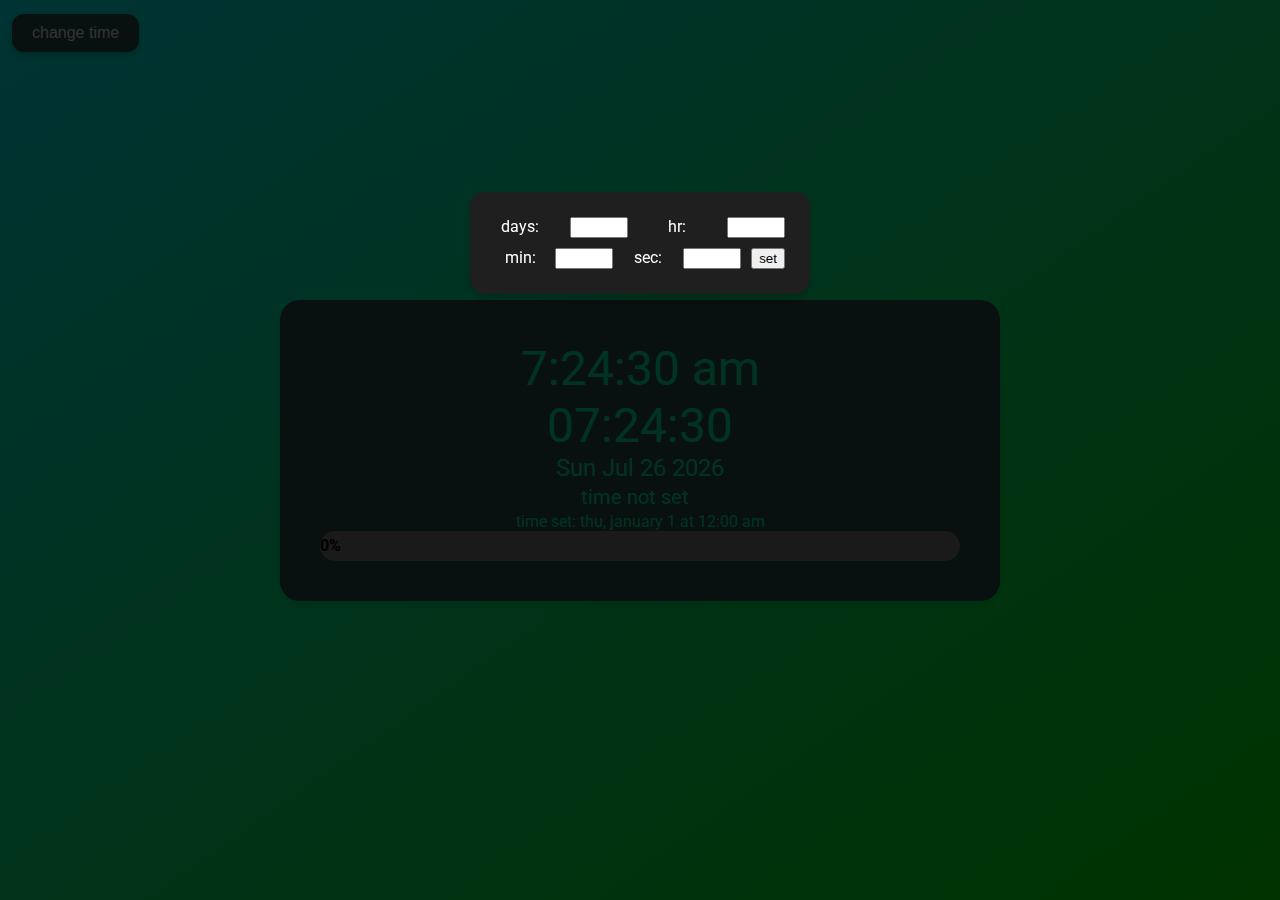
==== index.html @ ec1d4550 "yes" ====
<!DOCTYPE html>
<html>
<head>
  <title>working clock with milliseconds and progress bar</title>
  <link rel="stylesheet" href="style.css">
 <script src="code.js"></script>
</head>
<body onload="showModal()">

<div id="timeModal" class="modal">
  <div class="modal-content">
    <label for="daysToAdd">days:</label>
    <input type="number" id="daysToAdd" min="0">
    <label for="targetHour">hr:</label>
    <input type="number" id="targetHour" min="0" max="23">
    <label for="targetMinute">min:</label>
    <input type="number" id="targetMinute" min="0" max="59">
    <label for="targetSecond">sec:</label>
    <input type="number" id="targetSecond" min="0" max="59">
    <button onclick="setTargetTime()">set</button>
  </div>
</div>

<div id="timeUpModal" class="modal" style="display: none;">
  <div class="modal-content">
    <p>time is up!</p>
    <button onclick="closeTimeUpModal()">ok</button>
  </div>
</div>




  <div id="main-container">
    <button id="changeTimeButton" class="change-time-button" onclick="showModal()">change time</button>
    <div id="clock"></div>
    <div id="clock24"></div>
    <div id="date"></div>
    <div id="time-left" class="time-left-text"></div>
    <div id="targetTimeIndicator"></div> 
    <div id="progress-container">
      <div id="progress-bar">0%</div>
    </div>
  </div>

</body>
</html>
---- style.css ----
@import url('https://fonts.googleapis.com/css2?family=Roboto:wght@300&display=swap');

body {
  display: flex;
  flex-direction: column;
  align-items: center;
  justify-content: center;
  height: 100vh;
  margin: 0;
  background: linear-gradient(to bottom right, rgb(0,255,255), rgb(0,255,0));
  font-family: 'Roboto', sans-serif;
}
#main-container {
display: flex;
flex-direction: column;
align-items: center;
background-color: darkslategray;
padding: 40px;
border-radius: 20px;
width: 50%;
box-shadow: 0px 4px 8px rgba(0, 0, 0, 0.1);
color: white; /* for text color */
}

#changeTimeButton {
    position: absolute;
    top: 10px;
    left: 10px;
    background-color: darkslategray; /* same as your main-container background */
    color: white; /* text color */
    border: none;
    cursor: pointer;
  }
  
  .change-time-button {
    background-color: #1f1f1f;
    color: white;
    border: none;
    padding: 10px 20px;
    text-align: center;
    text-decoration: none;
    display: inline-block;
    font-size: 16px;
    margin: 4px 2px;
    cursor: pointer;
    border-radius: 12px;
    box-shadow: 0px 4px 8px rgba(0, 0, 0, 0.2);
}


#clock, #clock24, #date, #targetTimeIndicator{
  font-family: 'Roboto', sans-serif;
  color: #00ffaa;
}
#clock, #clock24 {
  font-size: 48px;
}
#date {
  font-size: 24px;
}
#progress-container {
  width: 100%;
  background-color: grey;
  border-radius: 15px;
  overflow: hidden;
}
#progress-bar {
  width: 0%;
  height: 30px;
  background-color: #d5d114;
  text-align: center;
  line-height: 30px;
  color: rgb(0, 0, 0);
  border-radius: 15px 0 0 15px;
  font-weight: bold;
}

/* Modal styles */
.modal {
    display: none;
    position: fixed;
    top: 0;
    left: 0;
    width: 100%;
    height: 100%;
    background-color: rgba(0, 0, 0, 0.8);
    z-index: 1;
  }
  
  .modal-content {
    font-family: 'Roboto', sans-serif;
    background-color: #1f1f1f;
    color: #ffffff;
    margin: 15% auto;
    padding: 20px;
    width: 300px;
    text-align: center;
    border-radius: 15px;
    box-shadow: 0px 4px 8px rgba(0, 0, 0, 0.2);
    display: flex;
    flex-direction: row;
    flex-wrap: wrap;
    justify-content: space-between;
  }

  .modal-content label,
  .modal-content input,
  .modal-content button {
    margin: 5px;
  }
  
  .modal-content label {
    width: 50px;
  }
  
  .modal-content input {
    width: 50px;
  }

  .time-left-text {
    right: 0;
    top: 0;
    height: 30px;
    font-size: 20px;
    line-height: 30px;
    color: black;
    padding-right: 10px;
    color: #00ffaa;
  }
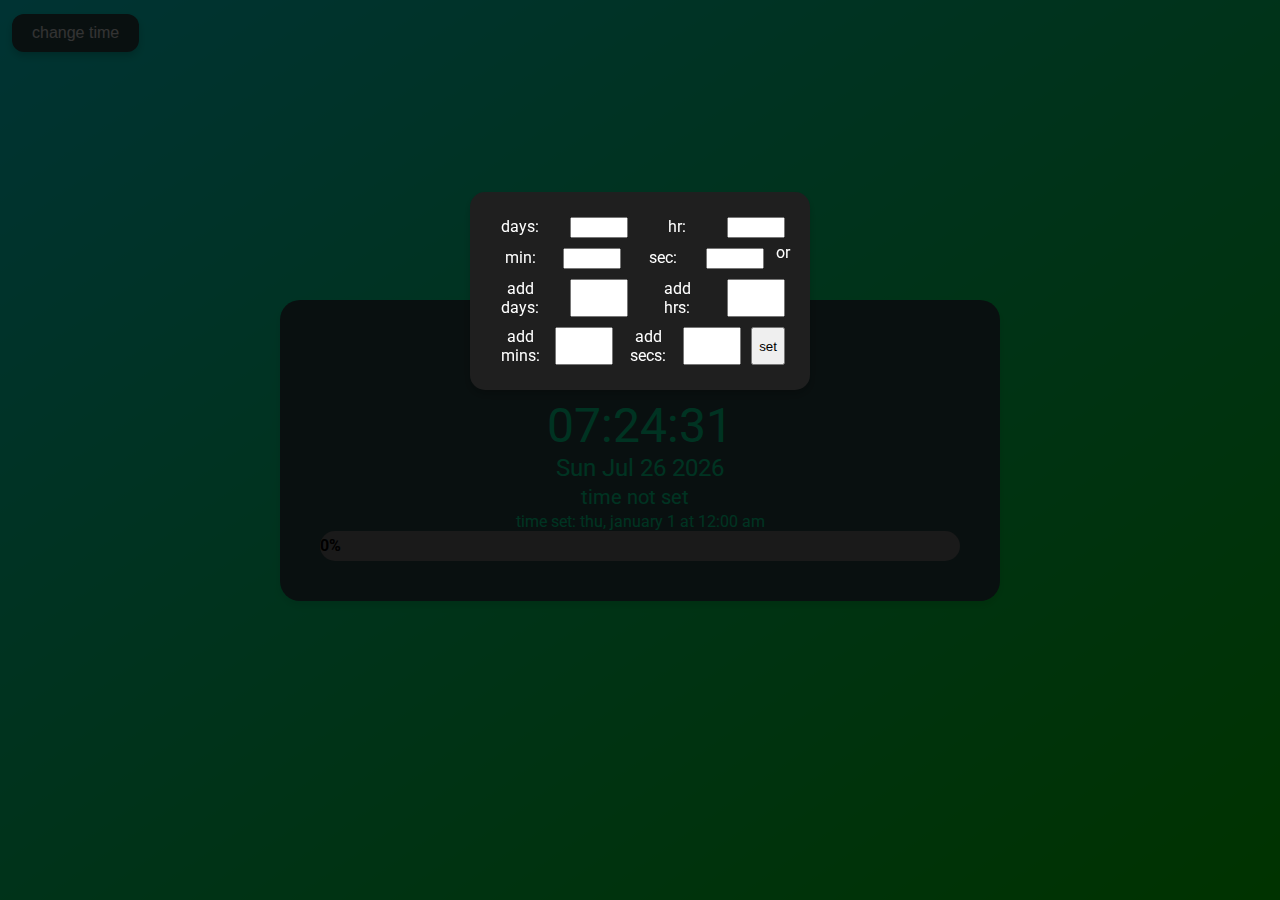
==== commit e97c8b5f: "added "add" function to index" ====
--- a/index.html
+++ b/index.html
@@ -17,6 +17,18 @@
     <input type="number" id="targetMinute" min="0" max="59">
     <label for="targetSecond">sec:</label>
     <input type="number" id="targetSecond" min="0" max="59">
+      
+      <div class="centered-or">or</div>
+  
+      <label for="addDays">add days:</label>
+      <input type="number" id="addDays" min="0">
+      <label for="addHours">add hrs:</label>
+      <input type="number" id="addHours" min="0">
+      <label for="addMinutes">add mins:</label>
+      <input type="number" id="addMinutes" min="0">
+      <label for="addSeconds">add secs:</label>
+      <input type="number" id="addSeconds" min="0">
+    
     <button onclick="setTargetTime()">set</button>
   </div>
 </div>
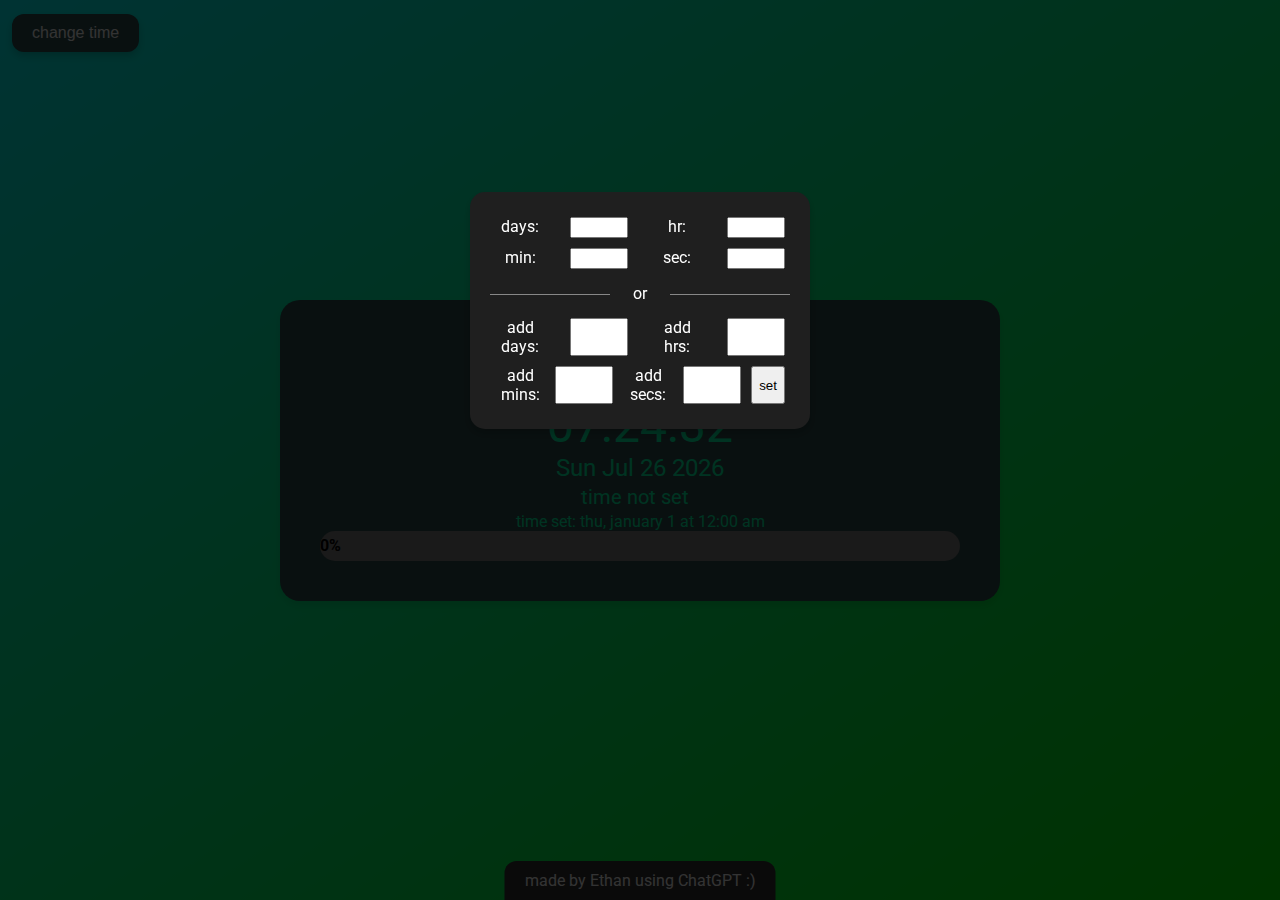
==== commit 3fc48710: "updated for "add time" function and credits" ====
--- a/index.html
+++ b/index.html
@@ -1,23 +1,22 @@
 <!DOCTYPE html>
 <html>
 <head>
-  <title>working clock with milliseconds and progress bar</title>
+  <title>clock by ethan</title>
   <link rel="stylesheet" href="style.css">
  <script src="code.js"></script>
 </head>
 <body onload="showModal()">
-
-<div id="timeModal" class="modal">
-  <div class="modal-content">
-    <label for="daysToAdd">days:</label>
-    <input type="number" id="daysToAdd" min="0">
-    <label for="targetHour">hr:</label>
-    <input type="number" id="targetHour" min="0" max="23">
-    <label for="targetMinute">min:</label>
-    <input type="number" id="targetMinute" min="0" max="59">
-    <label for="targetSecond">sec:</label>
-    <input type="number" id="targetSecond" min="0" max="59">
-      
+  <div id="timeModal" class="modal">
+    <div class="modal-content">
+      <label for="daysToAdd">days:</label>
+      <input type="number" id="daysToAdd" min="0">
+      <label for="targetHour">hr:</label>
+      <input type="number" id="targetHour" min="0" max="23">
+      <label for="targetMinute">min:</label>
+      <input type="number" id="targetMinute" min="0" max="59">
+      <label for="targetSecond">sec:</label>
+      <input type="number" id="targetSecond" min="0" max="59">
+  
       <div class="centered-or">or</div>
   
       <label for="addDays">add days:</label>
@@ -28,15 +27,16 @@
       <input type="number" id="addMinutes" min="0">
       <label for="addSeconds">add secs:</label>
       <input type="number" id="addSeconds" min="0">
-    
-    <button onclick="setTargetTime()">set</button>
+  
+      <button onclick="setTargetTime()">set</button>
+    </div>
   </div>
-</div>
+  
 
 <div id="timeUpModal" class="modal" style="display: none;">
   <div class="modal-content">
-    <p>time is up!</p>
-    <button onclick="closeTimeUpModal()">ok</button>
+    <p id="timeup">time is up!</p>
+    <button onclick="closeTimeUpModal()" id="ok_button">ok</button>
   </div>
 </div>
 
@@ -55,5 +55,7 @@
     </div>
   </div>
 
+  <div id="credits">made by Ethan using ChatGPT :)</div>
+
 </body>
 </html>
--- a/style.css
+++ b/style.css
@@ -74,7 +74,19 @@
   border-radius: 15px 0 0 15px;
   font-weight: bold;
 }
-
+#credits {
+    position: fixed;
+    bottom: 0;
+    left: 50%;
+    transform: translateX(-50%);
+    padding: 10px 20px; /* adjust padding as needed */
+    background-color: #333; /* dark gray background */
+    color: #fff; /* white text */
+    text-align: center;
+    border-radius: 12px 12px 0 0; /* rounded corners on top */
+  }
+  
+  
 /* Modal styles */
 .modal {
     display: none;
@@ -109,6 +121,32 @@
     margin: 5px;
   }
   
+  
+  .centered-or {
+    width: 100%;
+    text-align: center;
+    margin: 10px 0;
+    position: relative;
+  }
+  
+  .centered-or:before,
+  .centered-or:after {
+    content: "";
+    position: absolute;
+    top: 50%;
+    width: 40%;
+    border-bottom: 1px solid #888;
+  }
+  
+  .centered-or:before {
+    left: 0;
+  }
+  
+  .centered-or:after {
+    right: 0;
+  }
+  
+  
   .modal-content label {
     width: 50px;
   }
@@ -126,4 +164,4 @@
     color: black;
     padding-right: 10px;
     color: #00ffaa;
-  }+  }
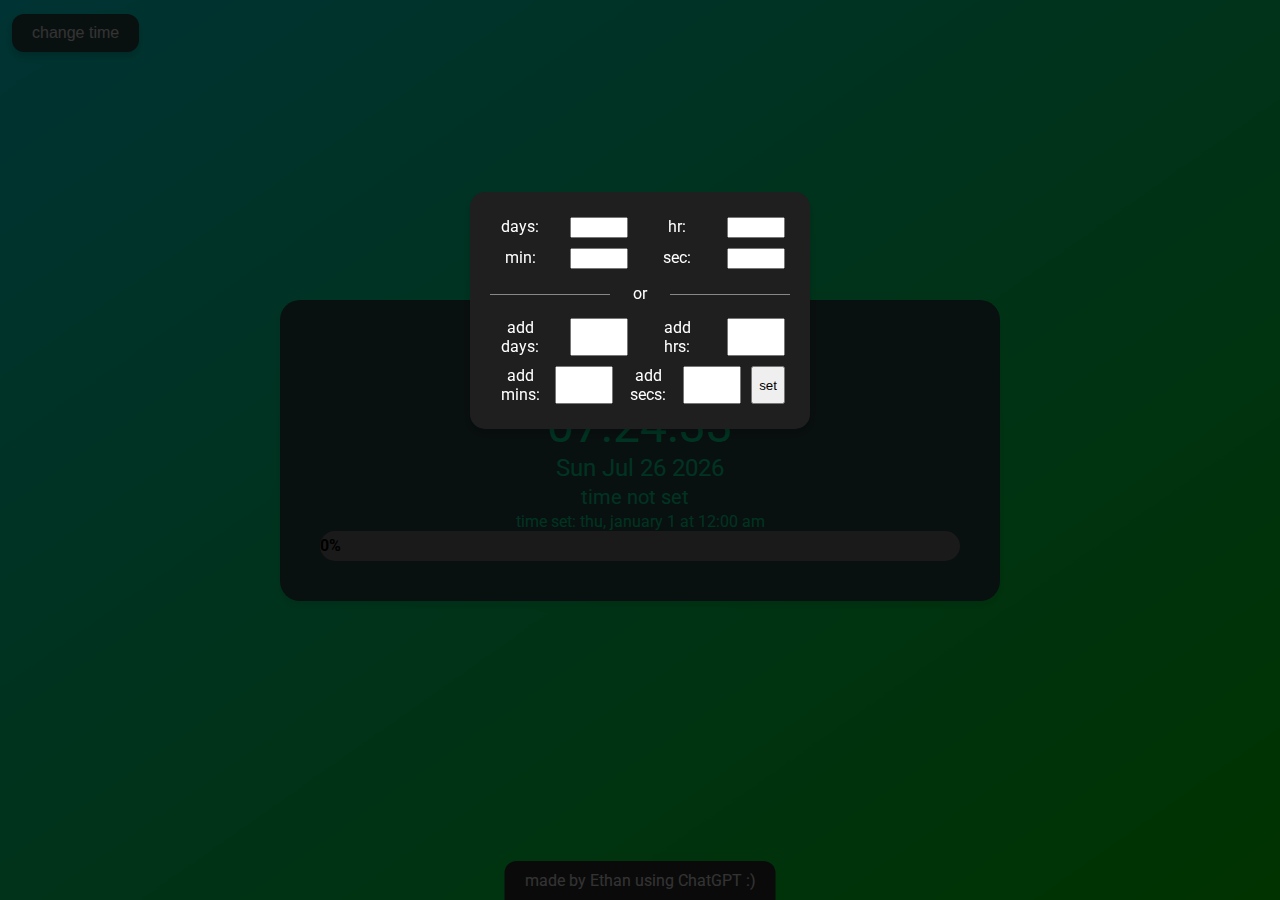
==== commit ec31728c: "updated index.html for enter key button" ====
--- a/index.html
+++ b/index.html
@@ -28,7 +28,7 @@
       <label for="addSeconds">add secs:</label>
       <input type="number" id="addSeconds" min="0">
   
-      <button onclick="setTargetTime()">set</button>
+      <button onclick="setTargetTime()" id="button">set</button>
     </div>
   </div>
   
